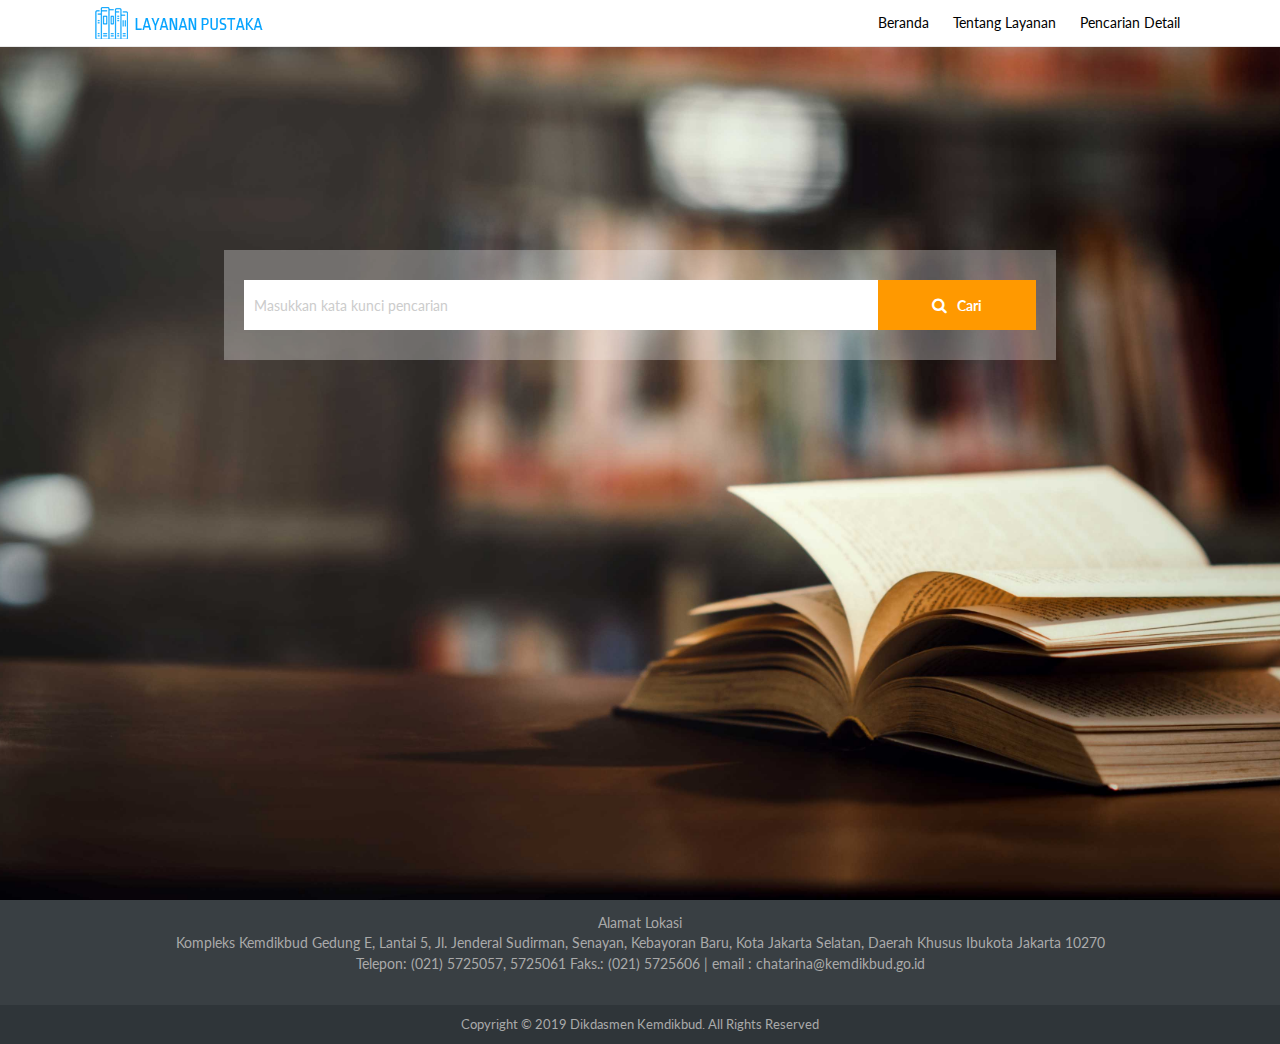
==== index.html @ 6f387b53 "pertama-pustaka" ====
<!DOCTYPE html PUBLIC "-//W3C//DTD XHTML 1.0 Transitional//EN" "http://www.w3.org/TR/xhtml1/DTD/xhtml1-transitional.dtd">
<html xmlns="http://www.w3.org/1999/xhtml">
<head>
<meta http-equiv="Content-Type" content="text/html; charset=utf-8" />
<meta name="viewport" content="width=device-width, initial-scale=1.0">
<link rel="stylesheet" href="css/font-awesome/css/font-awesome.min.css">
<link rel="stylesheet" href="css/bootstrap.min.css">
<link rel="stylesheet" href="css/pencarian-tu.css">
<link rel="stylesheet" href="css/style-by-v3.2.7.css">
<link href='http://fonts.googleapis.com/css?family=Pacifico' rel='stylesheet' type='text/css'>
<link href='http://fonts.googleapis.com/css?family=Lato:100,300,400,700,300italic,400italic' rel='stylesheet' type='text/css'>


<title>Layanan Pencarian TU - DIKDASMEN KEMDIKBUD.GO.ID</title>
</head>
<body>

<header class="wrap-header ">
	<div class="wrap-content con-flex header-desktop">
    	<img src="images/logo-pencarian.png" class="logo-home" />
        <div class=" wrap-menu-desktop">
        	<div class="txt-menu-desktop">
            	<ul>
                	<li><a href="index.html">Beranda</a></li>
                    <li><a href="tentang-layanan.html">Tentang Layanan</a></li>
                    <li><a href="pencarian-detail.html">Pencarian Detail</a></li>
                </ul>
            </div>
        </div>
    </div>
    <div class="wrap-content header-mobile">
    	<div class="list-lr">
            <img src="images/logo-pencarian.png" class="logo-home fleft" />
            <i class="fa fa-bars fs28 fright mar-t-2 tmb-open-menu"></i>
            <div class="clear-all"></div>
    	</div>
        <div class="wrap-menu-mobile content-menu">
        	<a href="#"><div class="menu-mobile-close tmb-close-menu"></div></a>
        	<div class="menu-mobile">
            	<ul>
                    <li><a href="index.html">Beranda</a></li>
                    <li><a href="tentang-layanan.html">Tentang Layanan</a></li>
                    <li><a href="pencarian-detail.html">Pencarian Detail</a></li>
                </ul>
            </div>
        </div>
    </div> 
</header>

<div class="bg-page">

<div class="jarak-konten"></div>
<div class="box-pad-search">
    <form>
    	<div class="tmpt-sch1">
        	<input type="text" class="fleft fs14 srch" placeholder="Masukkan kata kunci pencarian">
            <button class=" w-20-pc fleft fs14 btn-srch">
            <i class="fa fa-search fs16 mar-r-10"></i><span class="hide450">Cari</span>
            </button>
            <div class="clear-all"></div>
        </div>
    </form>
    </div>



</div>

	






<div class="clear-all"></div>

<footer>
	<div class="wrap-footer">
    	<div class=" wrap-content txtcenter">
        
        <h3>Alamat Lokasi</h3>
                <p>Kompleks Kemdikbud Gedung E, Lantai 5, Jl. Jenderal Sudirman, Senayan, 
        Kebayoran Baru, Kota Jakarta Selatan, Daerah Khusus Ibukota Jakarta 10270 <br/>
        		Telepon: (021) 5725057, 5725061 Faks.: (021) 5725606 | 
        email : <a href="mailto:chatarina@kemdikbud.go.id?Subject=Hello%kemdikbud" class="link-aaa" target="_top">chatarina@kemdikbud.go.id</a></p>
        </div>
    </div>
    <div class="wrap-footer-bootom">
    Copyright © 2019 Dikdasmen Kemdikbud. All Rights Reserved
    </div>
</footer>


</body>
<script src="js/jquery-3.2.1.min.js"></script>
<script src="js/bootstrap.min.js"></script>
<script src="js/main-tu.js"></script>
</html>
---- css/pencarian-tu.css ----
@charset "utf-8";
/*
CSS Document made by haryo bayu
17 Februari 2019
*/

@import url('roboto-condensed/roboto-condensed.css');
@import url('opensans/opensans.css');
@import url('oswald/oswald.css');


/*
font-family: 'RobotoCondensed-Regular';
font-family: 'RobotoCondensed-Italic';
font-family: 'RobotoCondensed-Bold';
font-family: 'OpenSans-Regular';
font-family: 'Oswald-Regular';
font-family: 'Abel-Regular';
font-family: 'Cabin-Regular';
font-family: 'Cabin-Medium';
font-family: 'Pacifico-Regular';
font-family: 'Montserrat-Regular';
font-family: "FranklinGothic-Heavy";
*/

html,body {font-family: 'Lato', sans-serif; height: 100%; font-weight: 400; scroll-behavior: smooth;}
textarea:focus, input:focus{outline: none;}
[role="button"],input[type="submit"],input[type="reset"],input[type="button"],button {
-webkit-box-sizing: content-box;-moz-box-sizing: content-box;box-sizing: content-box;}
/* Reset `button` and button-style `input` default styles */
input[type="submit"],input[type="reset"],input[type="button"],button {
background: none;border: 0;color: inherit;
/* cursor: default; */
font: inherit;line-height: normal;overflow: visible;padding: 0;
-webkit-appearance: button; /* for input */
-webkit-user-select: none; /* for button */
-moz-user-select: none;-ms-user-select: none;
}
input::-moz-focus-inner,button::-moz-focus-inner {border: 0;padding: 0;}
/* Make `a` like a button */
[role="button"] {
color: inherit;cursor: default;display: inline-block;text-align: center;text-decoration: none;white-space: pre;
-webkit-user-select: none;-moz-user-select: none;-ms-user-select: none;}
footer { margin-top:0px; }

/* link  */
a.link-white { color: #fff !important;}  a.link-white:hover{ color: #ff9900 !important;}
a.link-aaa { color: #aaa !important;}  a.link-white:hover{ color: #ff9900 !important;}
a.link-red { color: #fd2731 !important;}a.link-red:hover{ color: #fff !important;}
a.link-black { color: #454444 !important;}a.link-black:hover{ color: #f90 !important;}
a.link-grey { color: #666 !important;}a.link-grey:hover{ color: #f90 !important;}
.link-grey { color: #666 !important;}.link-grey:hover{ color: #f90 !important;}
a.link-orange { color: #f90 !important;}a.link-orange:hover{ color: #fff !important;}
.link2-black a { color:#454444 !important;}.link2-black a:hover { color:#f90!important;}
.link2-grey a { color:#666 !important;}.link2-black a:hover { color:#f90!important;}
.link2-aaa a { color:#aaa !important;}.link2-black a:hover { color:#f90!important;}
.link2-white a { color:#fff !important;}.link2-white a:hover { color:#ocf!important;}
.link2-red a {color: #fd2731 !important;}.link2-red a:hover {color: #fff !important;}
.link2-orange a { color: #f90 !important;}.link2-orange a:hover {color: #fff !important;}

.link-black { color: #454444 !important;}
.link-black:hover{ color: #f90 !important;}
.link-white { color: #fff !important;}  
.link-white:hover{ color: #ff9900 !important;}

/* Font Family */
.ff-roboto-r { font-family: 'RobotoCondensed-Regular',sans-serif; }
.ff-opensans {font-family: 'OpenSans-Regular',sans-serif; }
.ff-oswald-r {font-family: 'Oswald-Regular',sans-serif; }
.ff-lato-r {font-family: 'Lato', sans-serif;}



/* standar css */
.header-mobile { display:none !important;}
.header-desktop {}
.wrap-100 { width:100%;}
.wrap-content { width: 1100px !important; margin:0 auto;font-size:14px; }
.wrap-bleft { width: calc(70% - 16px); float:left; margin-right:15px; border-right: 1px solid #aaa; }
.wrap-bright { width: calc(30% - 15px); float:left; padding-left:15px;}
input::placeholder {color:  #CCC !important;}
.con-flex {display: -webkit-flex; /* Safari */display: flex;}
.row1-14 { max-height:19px; overflow:hidden;}
.row1-16 { max-height:21px; overflow:hidden;}
.row1-17 { max-height:22px; overflow:hidden;}
.row1-18 { max-height:25px; overflow:hidden;}
.row2-14 { max-height:38px; overflow:hidden;}
.row3-14 { max-height:47px; overflow:hidden;}
.row1-13 { max-height:19px; overflow:hidden;}
.row2-13 { max-height:38px; overflow:hidden;}
.list-lr { margin:0;}
.logo-home { width: auto !important; height:40px; margin-right:15px;}
.wrap-header { width:100%; min-height:30px; padding:3px 0; background-color:#FFF; 
border-bottom:1px solid #E9E9E9; position:fixed; top:0; z-index:3;}
.wrap-menu-desktop {  width: calc(100% - 75px); text-align:right;height:35px;}
.txt-menu-desktop { margin-top:9px; font-size:14px;}
.txt-menu-desktop ul{ list-style-type:none; padding-left:0; margin-left:0;}
.txt-menu-desktop ul li { padding-left:0; display:inline;  margin:0 10px;} 
.txt-menu-desktop ul li:nth-child(5) { margin-left:10; margin-right:0;} 
.txt-menu-desktop ul li a { text-decoration:none; color:#000;}
.txt-menu-desktop ul li a:hover { text-decoration:none; color: #F90;}
 .vertical-center {
  margin: 0;
  position: absolute;
  top: 50%;
  -ms-transform: translateY(-50%);
  transform: translateY(-50%);
}

.wrap-menu-result { width:200px; background-color:#FFF !important; height: 100%; margin:auto; position: absolute; top:0px; right:0px;}
.wrap-menu-mobile { width:100%; background-color:#FFF; position:fixed; top:0;height: 100%;}
.menu-result-close:before {content: "\f00d";font-family: FontAwesome;font-style: normal;
font-weight: normal;text-decoration: inherit; font-size: 20px; color:#000; width:30px; text-align:center;
 border:1px solid #CCC; position:absolute; right:0px; top:0;} 
.menu-mobile-close:before {content: "\f00d";font-family: FontAwesome;font-style: normal;
font-weight: normal;text-decoration: inherit; font-size: 20px; color:#000; width:30px; text-align:center;
 border:1px solid #CCC; position:absolute; top:10px; right:10px;} 
.menu-mobile { margin-top:40px; background-color:#FFF;}
.menu-mobile ul { list-style-type:none; padding-left:0px; margin-left:0px; }
.menu-mobile ul li { padding-top:5px; padding-bottom:5px;
border-bottom:1px solid #EBEBEB;}
.menu-mobile ul li a { color:#000; text-decoration:none; margin-left:10px;}
.menu-mobile ul li a:hover { color: #F90; text-decoration:none;}
.wrap-footer {width:100%; background-color: #393f43; padding: 15px 0; color:#aaa; font-size:14px; min-height:90px;}
.wrap-footer-bootom { width:100%; background-color: #2f3539; padding: 10px 0; color:#aaa; font-size:13px; text-align:center;}
.bg-page {
    background-image: url(../images/book.jpg);
    background-repeat: no-repeat;
    background-position: center;
    background-size: cover;
	-webkit-background-size: cover;
  	-moz-background-size: cover;
  	-o-background-size: cover;
  	width:100%;
	height:100%;
}

.jarak-konten { height:250px;}
.box-pad-search { width:65%; margin:0 auto !important; padding:30px 20px; 
background-color: rgba(255, 255, 255, 0.3);}
.box-schr-result {margin-left:17%; margin-top:4px; height:30px; background-color:#CCC; width:400px;}
.tmpt-sch1 {height:50px; background-color:#FFF; width:100%}
.tmpt-sch2 {height:30px; background-color:#FFF; width:100%; border:1px solid #efefef;}
.srch {height:50px; border:0; background-color: #FFF; width: calc(80% - 20px); padding:10px 0 !important; margin-left:10px; margin-right:10px;}
.btn-srch {height:30px; background-color:#F90; border:0;  padding:10px 0; color:#FFF; font-weight:bold;}

.srch2 {height:26px; border:0; background-color: #FFF; width: calc(90% - 20px); padding:10px 0 !important; margin-left:10px; margin-right:10px;}
.btn-srch2 {background-color:#F90; border:0;  padding:7px 0; color:#FFF; font-weight:bold; margin-top:-1px;}
.pos-open-menu {position:absolute; right:0; top:2px;}
.pos-open-menu:hover { cursor:pointer; height:70px; width:50px; text-align:right;}
.pos-open-menu:hover > .kotak-ss{ display:block !important;}
.kotak-ss {position:absolute; top:40px; width:230px; padding:10px; 
background-color:#FFF; right:0; display:none; text-align:left; font-size:14px; font-family: 'Lato', sans-serif;}
.menu-drop { background-color:#FFF;}
.menu-drop ul { list-style-type:none; padding-left:0px; margin-left:0px; }
.menu-drop ul li { padding-top:10px; padding-bottom:10px;
border-bottom:1px solid #EBEBEB;}
.menu-drop ul li a { color:#000; text-decoration:none;}
.menu-drop ul li a:hover { color: #F90; text-decoration:none;}
.jar-konten { height:45px !important;}
.poco-align { float:right;}

.row-5 { width:200px; min-height:80px; border:1px solid #e2e3e3; margin-right:10px; margin-left:10px; 
background-color:#fff; float:left; margin-top:10px; margin-bottom:10px;  cursor: pointer;}
.blck-buku { width:100%; background-color:#eef0f1; padding-top:15px; padding-bottom:15px; text-align:center;}
.blck-buku a > img { height:150px; width:auto !important; border:0;}
.blck-txt  { padding:10px; width: calc(100% - 20px); height:110px; position:relative;}
.blck-txt > h1 { font-size:13px; line-height:18px; height:38px; overflow:hidden; margin-bottom:10px;}
.blck-txt > .thn { font-size:13px; color:#900; margin-top:5px; margin-bottom:5px; font-weight:700;}
.blck-txt > .author { font-size:13px; line-height:18px; height:20px; overflow:hidden; margin-bottom:10px; color:#999;}
.blck-tambahan { padding:10px; width: calc(100% - 20px); height:70px; background-color:#e5e8e9; 
position:absolute; top:110px; margin-left:6%; display:none;}
.blck-txt:hover > .blck-tambahan { display:block;}
.bx-hd {
    padding: 5px 10px;
    border-left: 10px solid #0275d8;
    color: #ff9900;
    font-weight: bold;
    font-size: 18px;
    margin-top: 20px; margin-left:10px;}
.bl-ss {
    height: 20px;
    border-bottom: 1px solid #E9E9E9;
    margin-top: 20px;
    margin-bottom: 80px; }	
/*reponsive mode */
@media only screen and (max-width: 359px ) { 
.wrap-content { width: 100% !important;}
.wrap-bleft { width: calc(100% - 30px); float:none; margin: 0 auto; border:0;}
.wrap-bright { width: calc(100% - 30px); float:none; border-left: 0px solid #aaa; margin: 0 auto;padding-left:0;}
.header-desktop,.header-search-result { display:none !important;}
.header-mobile { display:block !important;}
.list-lr { margin-left:10px !important; margin-right:10px !important;}
.logo-home { width:35px; height:35px; margin-right:15}
.wrap-header { min-height:30px;}
.jarak-konten { height:100px;}
.bg-page {width:100%;height:350px;}
.hide450 { display:none;}
.poco-align { float:left;}
.row-5 { width:43.8%;}
}
@media only screen and (min-width: 360px)  and (max-width: 420px ) {
.wrap-content { width: 100% !important;}
.wrap-bleft { width: calc(100% - 30px); float:none; margin: 0 auto;border:0; }
.wrap-bright { width: calc(100% - 30px); float:none; border-left: 0px solid #aaa; margin: 0 auto;padding-left:0;}
.header-desktop,.header-search-result { display:none !important;}
.header-mobile { display:block !important;}
.list-lr { margin-left:10px !important; margin-right:10px !important;}
.logo-home { width:35px; height:35px; margin-right:15}
.wrap-header { min-height:30px;}
.jarak-konten { height:100px;}
.bg-page {width:100%;height:350px;}
.hide450 { display:none;}
.poco-align { float:left;}
.row-5 { width:43.8%;}
}
@media only screen and (min-width: 421px)  and (max-width: 480px ) {
.wrap-content { width: 100% !important;}
.wrap-bleft { width: calc(100% - 30px); float:none; margin: 0 auto;border:0; }
.wrap-bright { width: calc(100% - 30px); float:none; border-left: 0px solid #aaa; margin: 0 auto;padding-left:0;}
.header-desktop,.header-search-result { display:none !important;}
.header-mobile { display:block !important;}
.list-lr { margin-left:10px !important; margin-right:10px !important;}
.logo-home { width:35px; height:35px; margin-right:15}
.wrap-header { min-height:30px;}
.jarak-konten { height:100px;}
.bg-page {width:100%;height:500px;}
.hide450 { display:none;}
.poco-align { float:left;}
.row-5 { width:45%;}
}
@media only screen and (min-width: 481px)  and (max-width: 640px ) {
.wrap-content { width: 100% !important;}
.wrap-bleft { width: calc(100% - 30px); float:none; margin: 0 auto; border:0;}
.wrap-bright { width: calc(100% - 30px); float:none; border-left: 0px solid #aaa; margin: 0 auto;padding-left:0;}
.header-desktop,.header-search-result { display:none !important;}
.header-mobile { display:block !important;}
.list-lr { margin-left:10px !important; margin-right:10px !important;}
.logo-home { width:35px; height:35px; margin-right:15}
.wrap-header { min-height:30px;}
.jarak-konten { height:150px;}
.bg-page {width:100%;height:500px;}
.hide450 { display:none;}
.poco-align { float:left;}
.row-5 { width:45.6%;}
}
@media only screen and (min-width: 641px)  and (max-width: 768px ) {
.wrap-content { width: 100% !important;}
.wrap-bleft { width: calc(100% - 30px); float:none; margin: 0 auto; border:0;}
.wrap-bright { width: calc(100% - 30px); float:none; border-left: 0px solid #aaa; margin: 0 auto;padding-left:0;}
.header-desktop,.header-search-result { display:none !important;}
.header-mobile { display:block !important;}
.list-lr { margin-left:10px !important; margin-right:10px !important;}
.logo-home { width:35px; height:35px; margin-right:15}
.wrap-header { min-height:30px;}
.jarak-konten { height:150px;}
.bg-page {width:100%;height:500px;}
.hide450 { display:none;}
.poco-align { float:left;}
.row-5 { width:30.1%;}
}
@media only screen and (min-width: 769px)  and (max-width: 849px ) {
.wrap-content { width: 100% !important;}
.wrap-bleft { width: calc(70% - 31px); float:left; margin-right:15px; margin-left:15px; border-right: 1px solid #aaa;}
.wrap-bright > img { width:100% !important;}
.header-desktop,.header-search-result { display:none !important;}
.header-mobile { display:block !important;}
.list-lr { margin-left:10px !important; margin-right:10px !important;}
.logo-home { width:35px; height:35px; margin-right:15}
.wrap-header { min-height:30px;}
.jarak-konten { height:150px;}
.row-5 { width:30.6%;}
}
@media only screen and (min-width: 850px)  and (max-width: 900px ) {
.wrap-content { width: 100% !important;}
.wrap-bleft { width: calc(70% - 31px); float:left; margin-right:15px; margin-left:15px; border-right: 1px solid #aaa;}
.wrap-bright > img { width:100% !important;}
.header-desktop { display:none !important;}
.header-search-result { display:block !important;}
.header-mobile { display:none !important;}
.list-lr { margin-left:10px !important; margin-right:10px !important;}
.logo-home { width:35px; height:35px; margin-right:15}
.wrap-header { min-height:30px;}
.jarak-konten { height:150px;}
.box-schr-result {margin-left:12%; margin-top:4px; height:30px; background-color:#CCC; width:350px;}
.pos-open-menu {position:absolute; right:10px; top:2px;}
.row-5 { width:22.6%;}
}
@media only screen and (min-width: 901px)  and (max-width: 999px ) {
.wrap-content { width: 100% !important;}
.wrap-bleft { width: calc(70% - 31px); float:left; margin-right:15px; margin-left:15px; border-right: 1px solid #aaa;}
.wrap-bright > img { width:100% !important;}
.header-desktop{ display:none !important;}
.header-search-result { display:block !important;}
.header-mobile { display:none !important;}
.list-lr { margin-left:10px !important; margin-right:10px !important;}
.logo-home { width:35px; height:35px; margin-right:15}
.wrap-header { min-height:30px;}
.jarak-konten { height:150px;}
.box-schr-result {margin-left:12%; margin-top:4px; height:30px; background-color:#CCC; width:400px;}
.pos-open-menu {position:absolute; right:10px; top:2px;}
.row-5 { width:22.7%;}
}
@media only screen and (min-width: 1000px)  and (max-width: 1099px ) {
.wrap-content { width: 100% !important;}
.wrap-bleft { width: calc(70% - 31px); float:left; margin-right:15px; margin-left:15px; border-right: 1px solid #aaa;}
.wrap-bright > img { width:100% !important;}
.header-mobile { display:none !important;}
.list-lr { margin-left:10px !important; margin-right:10px !important;}
.logo-home { margin-left:10px;}
.wrap-menu-desktop {  width: calc(100% - 85px); margin-right:10px;}
.box-schr-result {margin-left:15%; margin-top:4px; height:30px; background-color:#CCC; width:400px;}
.pos-open-menu {position:absolute; right:10px; top:2px;}
.row-5 { width:18%;}
}
/*
@media only screen and (min-width: 1100px)  and (max-width: 1199px ) {
.wrap-content { width: 100% !important;}
}
*/
---- css/style-by-v3.2.7.css ----
@charset "utf-8";
/* 
CSS Document made by Haryo Bayu with passion and love  
code name : style-by-version 3.2.7
update : 7/2/2019
*/

html, body { margin:0px; padding:0px;}
.high-100-pc { height:100% !important;}
/* a href*/
a { text-decoration:none !important;}
/* float */
.fright { float:right;}.fleft { float:left;}
/*clear */
.clear-boot { padding: 0 !important; margin: 0 !important;}.clear-all{clear:both;} 
.clear-margin { margin-top:0px !important; margin-bottom:0px !important; margin-left:0px !important; margin-right:0px !important;}
/* flex container */
.con-flex { display:flex; flex-wrap: nowrap;}
/* disabled form */
input.disabled { background-color: #E9E9E9 !important;}
.disabled::-webkit-input-placeholder { /* Chrome */
  color: red;
}
.disabled:-ms-input-placeholder { /* IE 10+ */
  color: red;
}
.disabled::-moz-placeholder { /* Firefox 19+ */
  color: red;
  opacity: 1;
}
.disabled:-moz-placeholder { /* Firefox 4 - 18 */
  color: red;
  opacity: 1;
}
/*kursor */
.cur-pointer { cursor:pointer !important;}
.cur-move { cursor:move !important;}
.cur-help { cursor:help !important;}
/* center */
.center-max {display: block; margin-left: auto !important;margin-right: auto !important;}
.center-txt { text-align:center !important;}
/*  H clearing   */
h1,h2,h3 { margin:0;padding:0;}
h1,h2,h3 { font-size:100%; font-weight:normal;}
/*  rata kiri kanan */
.txtleft{ text-align:left;} .txtright{ text-align:right;} .txtcenter{ text-align:center;}.center{ margin:0 auto; }
.no-decoration { text-decoration:none !important;}
/* Letter Spacing */
.ls-min-1{ letter-spacing:-1px; }.ls-min-05{ letter-spacing:-0.5px; }.ls-normal{ letter-spacing:normal; }
.ls-plus-05{ letter-spacing:0.5px; }.ls-plus-1{ letter-spacing:1px; }
/* Posisi*/
.relative{ position:relative; }.absolute{ position:absolute; }.fixed{ position:fixed; }
.top-0 { top:0px !important;}.top-1 { top:1px !important;}.top-2 { top:2px !important;}.top-3 { top:3px !important;}.top-4 { top:4px !important;}
.top-5 { top:5px !important;}.top-6 { top:6px !important;}.top-7 { top:7px !important;}.top-8 { top:8px !important;}.top-9 { top:9px !important;}
.top-10 { top:10px !important;}.top-11 { top:11px !important;}.top-12 { top:12px !important;}.top-13 { top:13px !important;}.top-14 { top:14px !important;}
.top-15 { top:15px !important;}.top-16 { top:16px !important;}.top-17 { top:17px !important;}.top-18 { top:18px !important;}.top-19 { top:19px !important;}
.top-20 { top:20px !important;}
.bottom-0 { bottom:0px !important;}.bottom-1 { bottom:1px !important;}.bottom-2 { bottom:2px !important;}.bottom-3 { bottom:3px !important;}.bottom-4 { bottom:4px !important;}
.bottom-5 { bottom:5px !important;}.bottom-6 { bottom:6px !important;}.bottom-7 { bottom:7px !important;}.bottom-8 { bottom:8px !important;}.bottom-9 { bottom:9px !important;}
.bottom-10 { bottom:10px !important;}.bottom-11 { bottom:11px !important;}.bottom-12 { bottom:12px !important;}.bottom-13 { bottom:13px !important;}.bottom-14 { bottom:14px !important;}
.bottom-15 { bottom:15px !important;}.bottom-16 { bottom:16px !important;}.bottom-17 { bottom:17px !important;}.bottom-18 { bottom:18px !important;}.bottom-19 { bottom:19px !important;}
.bottom-20 { bottom:20px !important;}
.left-0 { left:0px !important;}.left-1 { left:1px !important;}.left-2 { left:2px !important;}.left-3 { left:3px !important;}.left-4 { left:4px !important;}
.left-5 { left:5px !important;}.left-6 { left:6px !important;}.left-7 { left:7px !important;}.left-8 { left:8px !important;}.left-9 { left:9px !important;}
.left-10 { left:10px !important;}.left-11 { left:11px !important;}.left-12 { left:12px !important;}.left-13 { left:13px !important;}.left-14 { left:14px !important;}
.left-15 { left:15px !important;}.left-16 { left:16px !important;}.left-17 { left:17px !important;}.left-18 { left:18px !important;}.left-19 { left:19px !important;}
.left-20 { left:20px !important;}
.right-0 { right:0px !important;}.right-1 { right:1px !important;}.right-2 { right:2px !important;}.right-3 { right:3px !important;}.right-4 { right:4px !important;}
.right-5 { right:5px !important;}.right-6 { right:6px !important;}.right-7 { right:7px !important;}.right-8 { right:8px !important;}.right-9 { right:9px !important;}
.right-10 { right:10px !important;}.right-11 { right:11px !important;}.right-12 { right:12px !important;}.right-13 { right:13px !important;}.right-14 { right:14px !important;}
.right-15 { right:15px !important;}.right-16 { right:16px !important;}.right-17 { right:17px !important;}.right-18 { right:18px !important;}.right-19 { right:19px !important;}
.right-20 { right:20px !important;}
/* line height */
.line-height-35{ line-height:35px; }.line-height-30{ line-height:30px; }.line-height-25{ line-height:25px; }.line-height-20{ line-height:20px; }
.line-height-18{ line-height:18px; }.line-height-16{ line-height:16px; }.line-height-14{ line-height:14px; }.line-height-12{ line-height:12px; }
.line-height-normal{ line-height:normal; }
/* display */
.dplay-none { display:none !important;}.dplay-block { display:block !important;} .dplay-inherit{ display:inherit !important;}
.dplay-inline { display:inline !important;}.dplay-inlineblock { display: inline-block !important;} .dplay-inlinetable { display: inline-table !important;} 
/* height */
.high-1{height:1px !important;} .high-2{height:2px !important;} .high-3{height:3px !important;}.high-4{height:4px !important;}
.high-6{height:6px !important;} .high-7{height:7px !important;} .high-8{height:8px !important;}.high-9{height:9px !important;}
.high-5{height:5px !important;} .high-10{height:10px !important;}.high-15{height:15px !important;}.high-20{height:20px !important;}
.high-25{height:25px !important;}.high-30{height:30px !important;}.high-35{height:35px !important;}.high-40{height:40px !important;}
.high-45{height:50px !important;}.high-50{height:50px !important;}.high-60{height:60px !important;}.high-70{height:70px !important;}
.high-80{height:80px !important;}.high-90{height:90px !important;}.high-100{height:100px !important;}.high-150{height:150px !important;}
/* padding */
.pad-h-5 { padding:0 5px !important}.pad-h-10 { padding:0 10px !important}.pad-h-15 { padding:0 15px !important}.pad-h-20 { padding:0 20px !important}
.pad-v-5 { padding:5px 0 !important}.pad-v-10 { padding:10px 0 !important}.pad-v-15 { padding:15px 0 !important}.pad-v-20 { padding:20px 0 !important}
.pad-t-1 {padding-top:1px !important;}.pad-t-2 {padding-top:2px !important;}.pad-t-3 {padding-top:3px !important;}.pad-t-4 {padding-top:4px !important;}
.pad-t-5 {padding-top:5px !important;}.pad-t-6 {padding-top:6px !important;}.pad-t-7 {padding-top:7px !important;}.pad-t-8 {padding-top:8px !important;}
.pad-t-9 {padding-top:9px !important;}.pad-t-10 {padding-top:10px !important;}.pad-t-12 {padding-top:12px !important;}.pad-t-15 {padding-top:15px !important;}
.pad-t-20 {padding-top:20px !important;}.pad-t-22 {padding-top:22px !important;}.pad-t-24 {padding-top:24px !important;}.pad-t-25 {padding-top:25px !important;}
.pad-b-1 {padding-bottom:1px !important;}.pad-b-2 {padding-bottom:2px !important;}.pad-b-3 {padding-bottom:3px !important;}.pad-b-4 {padding-bottom:4px !important;}
.pad-b-5 {padding-bottom:5px !important;}.pad-b-6 {padding-bottom:6px !important;}.pad-b-7 {padding-bottom:7px !important;}.pad-b-8 {padding-bottom:8px !important;}
.pad-b-9 {padding-bottom:9px !important;}.pad-b-10 {padding-bottom:10px !important;}.pad-b-12 {padding-bottom:12px !important;}.pad-b-15 {padding-bottom:15px !important;}
.pad-b-20 {padding-bottom:20px !important;}.pad-b-22 {padding-bottom:22px !important;}.pad-b-24 {padding-bottom:24px !important;}.pad-b-25 {padding-bottom:25px !important;}
.pad-l-1{ padding-left:1px !important;}.pad-l-2{ padding-left:2px !important;}.pad-l-3{ padding-left:3px !important;}.pad-l-4{ padding-left:4px !important;}
.pad-l-5{ padding-left:5px !important;}.pad-l-6{ padding-left:6px !important;}.pad-l-7{ padding-left:7px !important;}.pad-l-8{ padding-left:8px !important;}
.pad-l-9{ padding-left:9px !important;}.pad-l-10{ padding-left:10px !important;}.pad-l-12{ padding-left:12px !important;}.pad-l-15{ padding-left:15px !important;}
.pad-r-1{ padding-right:1px !important;}.pad-r-2{ padding-right:2px !important;}.pad-r-3{ padding-right:3px !important;}.pad-r-4{ padding-right:4px !important;}
.pad-r-5{ padding-right:5px !important;}.pad-r-6{ padding-right:6px !important;}.pad-r-7{ padding-right:7px !important;}.pad-r-8{ padding-right:8px !important;}
.pad-r-9{ padding-right:9px !important;}.pad-r-10{ padding-right:10px !important;}.pad-r-12{ padding-right:12px !important;}.pad-r-15{ padding-right:15px !important;}
.pad-5{padding:5px !important;}.pad-10{padding:10px !important;}.pad-15{padding:15px !important;}.pad-20{padding:20px !important;}
.pad-lr10 { padding-left:10px !important; padding-right:10px !important;} .pad-lr-5 { padding-left:5px !important; padding-right:5px !important;}
.pad-lr-0 { padding-left:0px !important;padding-right:0px !important;}.pad-lr-2 { padding-left:2px !important;padding-right:2px !important;}
.pad-tb-5 { padding-top:5px !important;padding-bottom:5px !important;}.pad-tb-10 {padding-top:10px !important;padding-bottom:10px !important;}
.pad-lr-3 { padding-left:3px !important;padding-right:3px !important;} .pad-lr-4 { padding-left:4px !important;padding-right:4px !important;}
.pad-lr-6 { padding-left:6px !important;padding-right:6px !important;} .pad-lr-7 { padding-left:7px !important;padding-right:7px !important;}
.pad-lr-2 { padding-left:8px !important;padding-right:8px !important;}.pad-lr-9 { padding-left:9px !important;padding-right:9px !important;}
.pad-lr-10 { padding-left:10px !important;padding-right:10px !important;}
/* margin */
.mar-h-5 { margin:0 5px !important}.mar-h-10 { margin:0 10px !important}.mar-h-15 { margin:0 15px !important}.mar-h-20 { margin:0 20px !important}
.mar-v-5 { margin:5px 0 !important}.mar-v-10 { margin:10px 0 !important}.mar-v-15 { margin:15px 0 !important}.mar-v-20 { margin:20px 0 !important}
.mar-t-1 {margin-top:1px !important;}.mar-t-2 {margin-top:2px !important;}.mar-t-3 {margin-top:3px !important;}.mar-t-4 {margin-top:4px !important;}
.mar-t-5 {margin-top:5px !important;}.mar-t-6 {margin-top:6px !important;}.mar-t-7 {margin-top:7px !important;}.mar-t-8 {margin-top:8px !important;}
.mar-t-9 {margin-top:9px !important;}.mar-t-10 {margin-top:10px !important;}.mar-t-12 {margin-top:12px !important;}.mar-t-15 {margin-top:15px !important;}
.mar-t-20 {margin-top:20px !important;}.mar-t-22 {margin-top:22px !important;}.mar-t-24 {margin-top:24px !important;}.mar-t-25 {margin-top:25px !important;}
.mar-b-1 {margin-bottom:1px !important;}.mar-b-2 {margin-bottom:2px !important;}.mar-b-3 {margin-bottom:3px !important;}.mar-b-4 {margin-bottom:4px !important;}
.mar-b-5 {margin-bottom:5px !important;}.mar-b-6 {margin-bottom:6px !important;}.mar-b-7 {margin-bottom:7px !important;}.mar-b-8 {margin-bottom:8px !important;}
.mar-b-9 {margin-bottom:9px !important;}.mar-b-10 {margin-bottom:10px !important;}.mar-b-12 {margin-bottom:12px !important;}.mar-b-15 {margin-bottom:15px !important;}
.mar-b-20 {margin-bottom:20px !important;}.mar-b-22 {margin-bottom:22px !important;}.mar-b-24 {margin-bottom:24px !important;}.mar-b-25 {margin-bottom:25px !important;}
.mar-l-1{ margin-left:1px !important;}.mar-l-2{ margin-left:2px !important;}.mar-l-3{ margin-left:3px !important;}.mar-l-4{ margin-left:4px !important;}
.mar-l-5{ margin-left:5px !important;}.mar-l-6{ margin-left:6px !important;}.mar-l-7{ margin-left:7px !important;}.mar-l-8{ margin-left:8px !important;}
.mar-l-9{ margin-left:9px !important;}.mar-l-10{ margin-left:10px !important;}.mar-l-12{ margin-left:12px !important;}.mar-l-15{ margin-left:15px !important;}
.mar-r-1{ margin-right:1px !important;}.mar-r-2{ margin-right:2px !important;}.mar-r-3{ margin-right:3px !important;}.mar-r-4{ margin-right:4px !important;}
.mar-r-5{ margin-right:5px !important;}.mar-r-6{ margin-right:6px !important;}.mar-r-7{ margin-right:7px !important;}.mar-r-8{ margin-right:8px !important;}
.mar-r-9{ margin-right:9px !important;}.mar-r-10{ margin-right:10px !important;}.mar-r-12{ margin-right:12px !important;}.mar-r-15{ margin-right:15px !important;}
.mar-lr10 { margin-left:10px !important; margin-right:10px !important;}.mar-lr5 { margin-left:5px !important; margin-right:5px !important;}
.mar-lr6 { margin-left:6px !important; margin-right:6px !important;} .mar-lr7 { margin-left:7px !important; margin-right:7px !important;}
.mar-lr4 { margin-left:4px !important; margin-right:4px !important;}.mar-lr3 { margin-left:3px !important; margin-right:3px !important;}
.mar-lr2 { margin-left:2px !important; margin-right:2px !important;}.mar-lr1 { margin-left:1px !important; margin-right:1px !important;}
.mar-lr8 { margin-left:8px !important; margin-right:8px !important;}.mar-lr9 { margin-left:9px !important; margin-right:9px !important;}
.mar-lr0 { margin-left:0px !important; margin-right:0px !important;}
.mar-tb-5 { margin-top:5px !important; margin-bottom:5px !important;} .mar-tb-10 { margin-top:10px !important; margin-bottom:10px !important;}
.mar-5 { margin:5px !important;} .mar-10 { margin:10px !important;} .mar-15 { margin:15px !important;}
.mar-tb-6 { margin-top:6px !important; margin-bottom:6px !important;} .mar-tb-7 { margin-top:7px !important; margin-bottom:7px !important;}
.mar-tb-8 { margin-top:8px !important; margin-bottom:8px !important;}.mar-tb-9 { margin-top:9px !important; margin-bottom:9px !important;}


.list-lr { margin-left:0px; margin-right:0px;}
/* backgorund-color */
.bg-red{background-color:#c00000 !important;}.bg-green{background-color:#178811 !important;}.bg-blue{background-color:#054974 !important;}
.bg-black{background-color:#000 !important;}.bg-white{background-color:#FFF !important;}.bg-grey1 { background-color:#F1F1F1 !important;}
.bg-grey2{background-color:#F2F2F2 !important;}.bg-grey3{background-color:#F3F3F3 !important;}.bg-grey4{background-color:#F4F4F4 !important;}
.bg-grey5{background-color:#F5F5F5 !important;}.bg-ccc{background-color:#ccc !important;}.bg-ddd{background-color:#dddddd !important;}
.bg-eee{background-color:#eeeeee !important;}.bg-333{background-color:#333 !important}.bg-666{background-color:#666 !important;}
.bg-999 { background-color:#999 !important} 

.bg-color-fb { background-color:#1c61a6;}.bg-color-tw { background-color:#02cafb;}.bg-color-wa { background-color:#3cb92d;}
.bg-color-g {  background-color:#db4836;}.bg-color-tele{ background-color:#0781cc;}.bg-color-copi{ background-color:#fb6703;}
.bg-color-insta { background-color:#b408ce;}

/* font-size   */
.fs11 { font-size:11px !important;}.fs12 { font-size:12px !important;}.fs13 { font-size:13px !important;}.fs14 { font-size:14px !important;}
.fs15 { font-size:15px !important;}.fs16 { font-size:16px !important;}.fs17 { font-size:17px !important;}.fs18 { font-size:18px !important;}
.fs20 { font-size:20px !important;}.fs22 { font-size:22px !important;}.fs24 { font-size:24px !important;}.fs26 { font-size:26px !important;}
.fs27 { font-size:27px !important;}.fs28 { font-size:28px !important;}.fs30 { font-size:30px !important;}.fs32 { font-size:32px !important;}
.fs36 { font-size:36px !important;}.fs40 { font-size:40px !important;}.fs45 { font-size:45px !important;}.fs50 { font-size:50px !important;}
.fs60 { font-size:60px !important;}.fs70 { font-size:70px !important;}.fs80 { font-size:80px !important;}
/*  Font Color   */
.color-white { color:#FFF !important;}.color-black { color:#000 !important;} .color-gray { color:#9c9a9a !important;} .color-orange { color:#ff9900;}
.color-red { color:#c00000 !important;}.color-green { color:#178811 !important;}.color-graydark { color:#666 !important;}
.color-blue1{ color: #054974 !important;} .color-bluelight{ color: #0781cc !important;}
/* Font Weight & Style*/
.f-bold{ font-weight:bold;}.f-normal{ font-weight:normal;}.f-lighter{ font-weight:lighter}.f-bolder{ font-weight: bolder} 
.f-italic { font-style:italic}
/* text trasform */
.t-uppercase{ text-transform:uppercase; }
.t-capitalize{ text-transform:capitalize; }
.t-lowercase{ text-transform:lowercase; }
/* Border */
.bor-all{ border:1px solid #ddd; }
.bor-top{ border-top:1px solid #ddd; }
.bor-bot{ border-bottom:1px solid #ddd; }
.bor-left{ border-left:1px solid #ddd; }
.bor-right{ border-right:1px solid #ddd; }
.bor-0 { border:0 !important;}
/* border-radius */
.bor-radius-5{ -webkit-border-radius: 5px; -moz-border-radius: 5px; border-radius: 5px !important;  }
.bor-radius-10{ -webkit-border-radius: 10px; -moz-border-radius: 10px; border-radius: 10px !important;  }
.bor-radius-15{ -webkit-border-radius: 15px; -moz-border-radius: 15px; border-radius: 15px !important;  }
.bor-radius-20{ -webkit-border-radius: 20px; -moz-border-radius: 20px; border-radius: 20px !important;  }
/* width-px  */
.w-10-px { width:10px !important;}.w-15-px { width:15px !important;}.w-20-px { width:20px !important;}.w-25-px { width:25px !important;}
.w-30-px { width:30px !important;}.w-35-px { width:35px !important;}.w-40-px { width:40px !important;}.w-45-px { width:45px !important;}
.w-50-px { width:50px !important;}.w-60-px { width:60px !important;}.w-70-px { width:70px !important;}.w-80-px { width:80px !important;}
.w-90-px { width:90px !important;}.w-100-px { width:100px !important;}.w-150-px { width:150px !important;}.w-175-px { width:175px !important;}
.w-200-px { width:200px !important;}.w-250-px { width:250px !important;}.w-275-px { width:275px !important;}.w-300-px { width:300px !important;}
.w-400-px { width:400px !important;}.w-500-px { width:500px !important;}.w-600-px { width:600px !important;}.w-700-px { width:700px !important;}
.w-800-px { width:800px !important;}.w-900-px { width:900px !important;}.w-1000-px { width:1000px !important;}.w-1100-px { width:1100px !important;}
.w-1150-px { width:1150px !important;}.w-1200-px { width:1200px !important;} .w-1220-px { width:1220px !important;}
.w-110-px { width:110px !important;}.w-120-px { width:120px !important;}.w-130-px { width:130px !important;}.w-140-px { width:140px !important;}
.w-160-px { width:160px !important;}.w-170-px { width:170px !important;}.w-180-px { width:180px !important;}.w-190-px { width:190px !important;}
/* width-percent  */
.w-5-pc { width:5% !important;}.w-10-pc { width:10% !important;}.w-15-pc { width:15% !important;}.w-20-pc { width:20% !important;}
.w-25-pc { width:25% !important;}.w-30-pc { width:30% !important;}.w-35-pc { width:35% !important;}.w-40-pc { width:40% !important;}
.w-45-pc { width:45% !important;}.w-50-pc { width:50% !important;}.w-55-pc { width:55% !important;}.w-60-pc { width:60% !important;}
.w-65-pc { width:65% !important;}.w-70-pc { width:70% !important;}.w-75-pc { width:75% !important;}.w-80-pc { width:80% !important;}
.w-85-pc { width:85% !important;}.w-90-pc { width:90% !important;}.w-95-pc { width:95% !important;}.w-100-pc { width:100% !important;}

/*loading <div class="loader">Loading...</div> */
.loader,.loader:after{border-radius:50%;width:10em;height:10em}.loader{margin:60px auto;font-size:10px;position:relative;text-indent:-9999em;border-top:1.1em solid rgba(255,255,255,.2);border-right:1.1em solid rgba(255,255,255,.2);border-bottom:1.1em solid rgba(255,255,255,.2);border-left:1.1em solid #fff;-webkit-transform:translateZ(0);-ms-transform:translateZ(0);transform:translateZ(0);-webkit-animation:load8 1.1s infinite linear;animation:load8 1.1s infinite linear}@-webkit-keyframes load8{0%{-webkit-transform:rotate(0);transform:rotate(0)}100%{-webkit-transform:rotate(360deg);transform:rotate(360deg)}}@keyframes load8{0%{-webkit-transform:rotate(0);transform:rotate(0)}100%{-webkit-transform:rotate(360deg);transform:rotate(360deg)}}

/*vertical-align */
.valign-t { vertical-align:top !important;}
.valign-b { vertical-align:bottom !important;}
.valign-m { vertical-align:middle !important;}
.valign-sub { vertical-align:sub !important;}
.valign-super { vertical-align:super !important;}
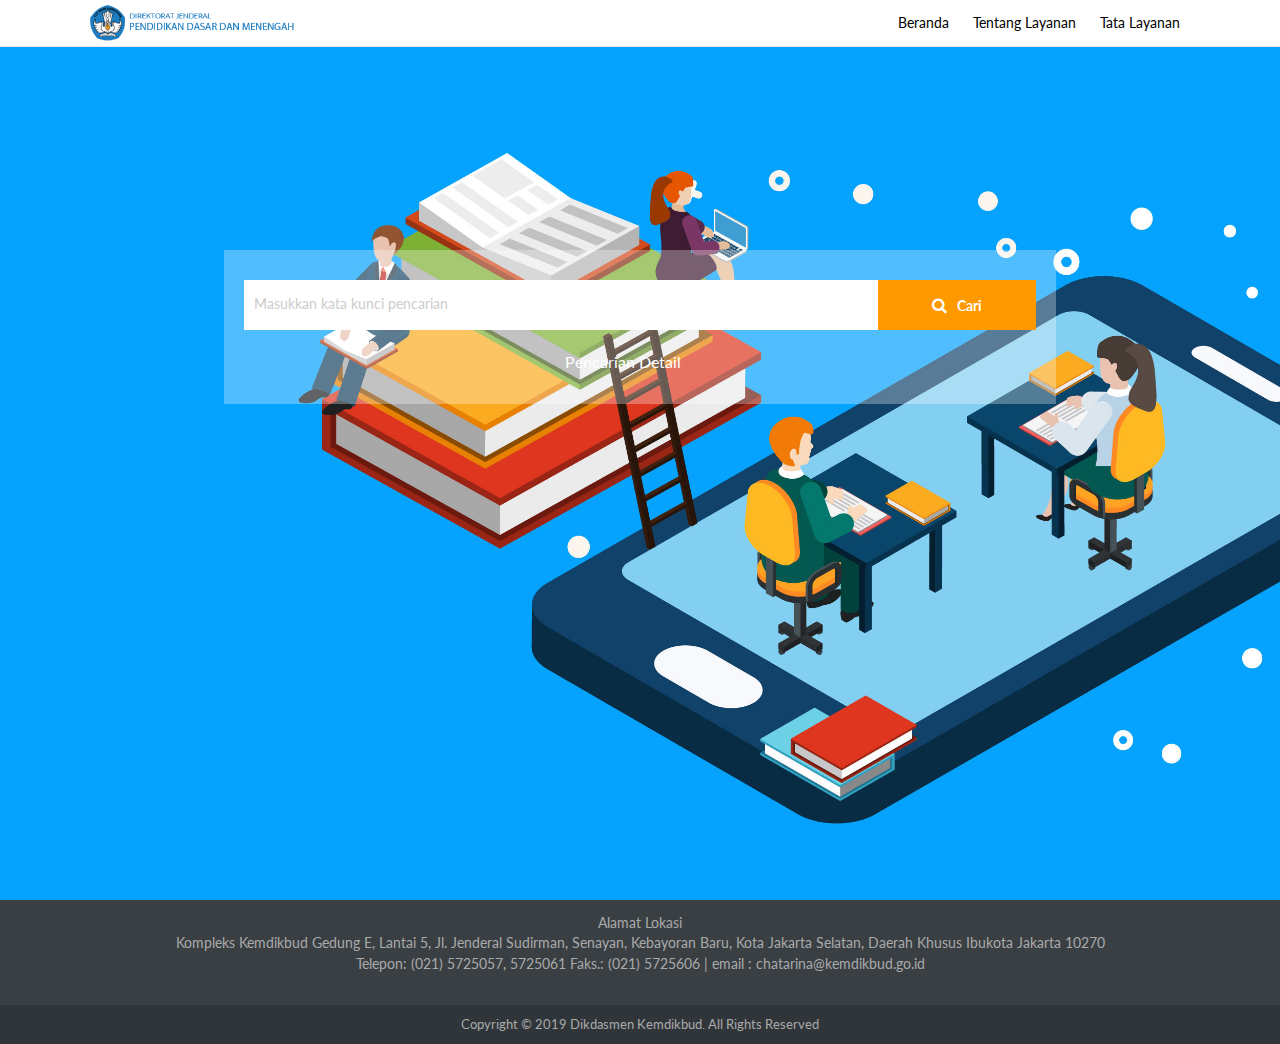
==== commit 28894b30: "Update Pilihan Home Pustaka" ====
--- a/index.html
+++ b/index.html
@@ -16,21 +16,21 @@
 <body>
 
 <header class="wrap-header ">
-	<div class="wrap-content con-flex header-desktop">
-    	<img src="images/logo-pencarian.png" class="logo-home" />
+	<div class="wrap-content con-flex header-desktop-home">
+    	<img src="images/logo-dirjen.png" class="logo-home" />
         <div class=" wrap-menu-desktop">
         	<div class="txt-menu-desktop">
             	<ul>
                 	<li><a href="index.html">Beranda</a></li>
                     <li><a href="tentang-layanan.html">Tentang Layanan</a></li>
-                    <li><a href="pencarian-detail.html">Pencarian Detail</a></li>
+                    <li><a href="pencarian-detail.html">Tata Layanan</a></li>
                 </ul>
             </div>
         </div>
     </div>
     <div class="wrap-content header-mobile">
     	<div class="list-lr">
-            <img src="images/logo-pencarian.png" class="logo-home fleft" />
+            <img src="images/logo-dirjen.png" class="logo-home fleft" />
             <i class="fa fa-bars fs28 fright mar-t-2 tmb-open-menu"></i>
             <div class="clear-all"></div>
     	</div>
@@ -40,7 +40,7 @@
             	<ul>
                     <li><a href="index.html">Beranda</a></li>
                     <li><a href="tentang-layanan.html">Tentang Layanan</a></li>
-                    <li><a href="pencarian-detail.html">Pencarian Detail</a></li>
+                    <li><a href="pencarian-detail.html">Tata Layanan</a></li>
                 </ul>
             </div>
         </div>
@@ -60,7 +60,8 @@
             <div class="clear-all"></div>
         </div>
     </form>
-    </div>
+	<div class="fs16 center-max w-150-px mar-t-20"><a href="#" class="link-white">Pencarian Detail</a></div>
+</div>
 
 
 
--- a/css/pencarian-tu.css
+++ b/css/pencarian-tu.css
@@ -74,10 +74,19 @@
 /* standar css */
 .header-mobile { display:none !important;}
 .header-desktop {}
+.header-desktop-home {}
 .wrap-100 { width:100%;}
 .wrap-content { width: 1100px !important; margin:0 auto;font-size:14px; }
-.wrap-bleft { width: calc(70% - 16px); float:left; margin-right:15px; border-right: 1px solid #aaa; }
-.wrap-bright { width: calc(30% - 15px); float:left; padding-left:15px;}
+.wrap-bleft { width: calc(75% - 16px); float:left; padding-right:15px; border-right: 1px solid #ddd; }
+.wrap-bright { width: calc(25% - 15px); float:left; margin-left:15px;}
+.wrap-bleft2 { width: calc(20% - 10px); float:left; margin-right:10px; }
+.wrap-bright2 { width: calc(80% - 11px); float:left; padding-left:10px; border-left: 1px solid #ddd;}
+.wrap-bleft3 { width: calc(30% - 10px); float:left; margin-right:10px; }
+.wrap-bright3 { width: calc(70% - 10px); float:left; padding-left:10px;}
+.wrap-bleft4 { width: calc(30% - 10px); float:left; margin-right:10px; }
+.wrap-bright4 { width: calc(70% - 10px); float:left; padding-left:10px;}
+
+
 input::placeholder {color:  #CCC !important;}
 .con-flex {display: -webkit-flex; /* Safari */display: flex;}
 .row1-14 { max-height:19px; overflow:hidden;}
@@ -92,6 +101,8 @@
 .logo-home { width: auto !important; height:40px; margin-right:15px;}
 .wrap-header { width:100%; min-height:30px; padding:3px 0; background-color:#FFF; 
 border-bottom:1px solid #E9E9E9; position:fixed; top:0; z-index:3;}
+.wrap-header-trans { width:100%; min-height:30px; padding:3px 0; background-color:none; 
+border-bottom:0px solid #E9E9E9; position:fixed; top:0; z-index:3;}
 .wrap-menu-desktop {  width: calc(100% - 75px); text-align:right;height:35px;}
 .txt-menu-desktop { margin-top:9px; font-size:14px;}
 .txt-menu-desktop ul{ list-style-type:none; padding-left:0; margin-left:0;}
@@ -123,8 +134,9 @@
 .menu-mobile ul li a:hover { color: #F90; text-decoration:none;}
 .wrap-footer {width:100%; background-color: #393f43; padding: 15px 0; color:#aaa; font-size:14px; min-height:90px;}
 .wrap-footer-bootom { width:100%; background-color: #2f3539; padding: 10px 0; color:#aaa; font-size:13px; text-align:center;}
+.wrap-footer-bootom-new { width:100%; padding: 10px 0; color:#aaa; font-size:12px; text-align:left;}
 .bg-page {
-    background-image: url(../images/book.jpg);
+    background-image: url(../images/bl-1.jpg);
     background-repeat: no-repeat;
     background-position: center;
     background-size: cover;
@@ -141,7 +153,7 @@
 .box-schr-result {margin-left:17%; margin-top:4px; height:30px; background-color:#CCC; width:400px;}
 .tmpt-sch1 {height:50px; background-color:#FFF; width:100%}
 .tmpt-sch2 {height:30px; background-color:#FFF; width:100%; border:1px solid #efefef;}
-.srch {height:50px; border:0; background-color: #FFF; width: calc(80% - 20px); padding:10px 0 !important; margin-left:10px; margin-right:10px;}
+.srch {height:47px; border:0; background-color: #FFF; width: calc(80% - 20px); padding:10px 0 !important; margin-left:10px; margin-right:10px;}
 .btn-srch {height:30px; background-color:#F90; border:0;  padding:10px 0; color:#FFF; font-weight:bold;}
 
 .srch2 {height:26px; border:0; background-color: #FFF; width: calc(90% - 20px); padding:10px 0 !important; margin-left:10px; margin-right:10px;}
@@ -159,11 +171,16 @@
 .menu-drop ul li a:hover { color: #F90; text-decoration:none;}
 .jar-konten { height:45px !important;}
 .poco-align { float:right;}
+.txt-flsbl { text-align:right;}
 
 .row-5 { width:200px; min-height:80px; border:1px solid #e2e3e3; margin-right:10px; margin-left:10px; 
 background-color:#fff; float:left; margin-top:10px; margin-bottom:10px;  cursor: pointer;}
-.blck-buku { width:100%; background-color:#eef0f1; padding-top:15px; padding-bottom:15px; text-align:center;}
-.blck-buku a > img { height:150px; width:auto !important; border:0;}
+
+.row-4 { width:22.67%; min-height:80px; border:1px solid #e2e3e3; margin-right:10px; margin-left:10px; 
+background-color:#fff; float:left; margin-top:10px; margin-bottom:10px;  cursor: pointer;}
+
+.blck-buku { width:100%; background-color:#eef0f1; padding-top:15px; padding-bottom:15px; text-align:center; min-height:180px;}
+.blck-buku a > img { max-height:150px; max-width:100% !important; border:0;}
 .blck-txt  { padding:10px; width: calc(100% - 20px); height:110px; position:relative;}
 .blck-txt > h1 { font-size:13px; line-height:18px; height:38px; overflow:hidden; margin-bottom:10px;}
 .blck-txt > .thn { font-size:13px; color:#900; margin-top:5px; margin-bottom:5px; font-weight:700;}
@@ -183,12 +200,60 @@
     border-bottom: 1px solid #E9E9E9;
     margin-top: 20px;
     margin-bottom: 80px; }	
+	
+.blck-undertop {width:100%; height:120px; background-color:#05a3fe; background-image:
+url(../images/kaca-besar.png); background-repeat:no-repeat; background-position:9% 15px;}
+.blck-undertop-folder {width:100%; height:120px; background-color:#05a3fe; background-image:
+url(../images/folder-trans.png); background-repeat:no-repeat; background-position:9% 15px;}
+
+.high-rel { max-height:150px !important; overflow-y: auto; overflow-x: hidden; margin-bottom: 15px;}
+.high-rel::-webkit-scrollbar {width: 5px;background-color: #F5F5F5;}
+.high-rel::-webkit-scrollbar-thumb {border-radius: 10px;
+	-webkit-box-shadow: inset 0 0 6px rgba(0,0,0,.3);
+  background-color: #555;}
+.konten-highrel ul { list-style-type:none; padding-left:0; margin-left:0;}
+.konten-highrel ul li { list-style-type:none; padding-left:0; margin-left:0; margin:5px 0; 
+font-size:14px; border-bottom:1px solid #ddd; padding-bottom:5px;}  
+.w-advance-search { width:70% !important; margin:0 auto;}
+
+
+.img-detail > img { max-width: 235px !important;max-height: 360px;}
+.kotak_sosmed { width:35px; padding:6px 0;text-align:center;border-radius:5px;}
+.sosmed_detail ul { list-style-type:none; padding-left:0; margin-left:0; }
+.sosmed_detail ul li { padding-left:0; display:inline-block; font-size:21px;text-align:center; }
+.sosmed_detail ul li a { color:#FFF !important; text-decoration:none;}
+.sosmed_detail ul li a:hover {color: #F90 !important; text-decoration:none;}
+
+.ls-st ul { list-style-type:none; padding-left:0; margin-left:0;}
+.ls-st ul li { list-style-type:none; padding-left:0; margin-left:0; margin-bottom:10px;}
+.dev_slt { padding-top:5px; margin-bottom:5px; border-bottom:1px solid #eee;}
+
+.swiper-container {width: 100%;height: 100%;}
+	
+.bg-1 { background-image:url(../images/bg-1.jpg); background-repeat:no-repeat;
+-webkit-background-size: cover;
+  -moz-background-size: cover;
+  -o-background-size: cover;
+  background-size: cover;}
+.bg-2 { background-image:url(../images/bg-2.jpg); background-repeat:no-repeat;
+-webkit-background-size: cover;
+  -moz-background-size: cover;
+  -o-background-size: cover;
+  background-size: cover;}  
+.txt-pencari {line-height:62px; font-weight:700; font-size:60px;}  
+  	
 /*reponsive mode */
 @media only screen and (max-width: 359px ) { 
 .wrap-content { width: 100% !important;}
 .wrap-bleft { width: calc(100% - 30px); float:none; margin: 0 auto; border:0;}
 .wrap-bright { width: calc(100% - 30px); float:none; border-left: 0px solid #aaa; margin: 0 auto;padding-left:0;}
-.header-desktop,.header-search-result { display:none !important;}
+.wrap-bleft2 { width: calc(100% - 30px); float:none; margin: 0 auto; border:0;}
+.wrap-bright2 { width: calc(100% - 30px); float:none; border-left: 0px solid #aaa; margin: 0 auto;padding-left:0;}
+.wrap-bleft3 { width: calc(100% - 30px); float:none; margin: 0 auto; border:0;}
+.wrap-bright3 { width: calc(100% - 30px); float:none; border-left: 0px solid #aaa; margin: 0 auto;padding-left:0;}
+.wrap-bleft4 { width: calc(100% - 0px); float:none; margin: 0 auto; border:0;}
+.wrap-bright4 { width: calc(100% - 0px); float:none; border-left: 0px solid #aaa; margin: 0 auto;padding-left:0;}
+.header-desktop,.header-search-result,.header-desktop-home { display:none !important;}
 .header-mobile { display:block !important;}
 .list-lr { margin-left:10px !important; margin-right:10px !important;}
 .logo-home { width:35px; height:35px; margin-right:15}
@@ -198,12 +263,26 @@
 .hide450 { display:none;}
 .poco-align { float:left;}
 .row-5 { width:43.8%;}
+.blck-tambahan { display:none !important;}
+.txt-flsbl { text-align:left;}
+.row-4 { width:43.5%;}
+.w-advance-search { width:100% !important; margin:0 auto;}
+.img-detail { text-align:center; margin:0 auto !important;}
+.img-detail > img {width: 100% !important;max-height: 360px;margin: 0 auto;}
+.blck-txt { height:131px;}
+.txt-pencari {line-height:28px; font-weight:700; font-size:25px;}
 }
 @media only screen and (min-width: 360px)  and (max-width: 420px ) {
 .wrap-content { width: 100% !important;}
 .wrap-bleft { width: calc(100% - 30px); float:none; margin: 0 auto;border:0; }
 .wrap-bright { width: calc(100% - 30px); float:none; border-left: 0px solid #aaa; margin: 0 auto;padding-left:0;}
-.header-desktop,.header-search-result { display:none !important;}
+.wrap-bleft2 { width: calc(100% - 30px); float:none; margin: 0 auto; border:0;}
+.wrap-bright2 { width: calc(100% - 30px); float:none; border-left: 0px solid #aaa; margin: 0 auto;padding-left:0;}
+.wrap-bleft3 { width: calc(100% - 30px); float:none; margin: 0 auto; border:0;}
+.wrap-bright3 { width: calc(100% - 30px); float:none; border-left: 0px solid #aaa; margin: 0 auto;padding-left:0;}
+.wrap-bleft4 { width: calc(100% - 0px); float:none; margin: 0 auto; border:0;}
+.wrap-bright4 { width: calc(100% - 0px); float:none; border-left: 0px solid #aaa; margin: 0 auto;padding-left:0;}
+.header-desktop,.header-search-result,.header-desktop-home { display:none !important;}
 .header-mobile { display:block !important;}
 .list-lr { margin-left:10px !important; margin-right:10px !important;}
 .logo-home { width:35px; height:35px; margin-right:15}
@@ -213,12 +292,26 @@
 .hide450 { display:none;}
 .poco-align { float:left;}
 .row-5 { width:43.8%;}
+.blck-tambahan { display:none !important;}
+.txt-flsbl { text-align:left;}
+.row-4 { width:44%;}
+.w-advance-search { width:100% !important; margin:0 auto;}
+.img-detail { text-align:center; margin:0 auto !important;}
+.img-detail > img {width: 100% !important;max-height: 360px;margin: 0 auto;}
+.blck-txt { height:131px;}
+.txt-pencari {line-height:28px; font-weight:700; font-size:25px;}
 }
 @media only screen and (min-width: 421px)  and (max-width: 480px ) {
 .wrap-content { width: 100% !important;}
 .wrap-bleft { width: calc(100% - 30px); float:none; margin: 0 auto;border:0; }
 .wrap-bright { width: calc(100% - 30px); float:none; border-left: 0px solid #aaa; margin: 0 auto;padding-left:0;}
-.header-desktop,.header-search-result { display:none !important;}
+.wrap-bleft2 { width: calc(100% - 30px); float:none; margin: 0 auto; border:0;}
+.wrap-bright2 { width: calc(100% - 30px); float:none; border-left: 0px solid #aaa; margin: 0 auto;padding-left:0;}
+.wrap-bleft3 { width: calc(100% - 30px); float:none; margin: 0 auto; border:0;}
+.wrap-bright3 { width: calc(100% - 30px); float:none; border-left: 0px solid #aaa; margin: 0 auto;padding-left:0;}
+.wrap-bleft4 { width: calc(100% - 0px); float:none; margin: 0 auto; border:0;}
+.wrap-bright4 { width: calc(100% - 0px); float:none; border-left: 0px solid #aaa; margin: 0 auto;padding-left:0;}
+.header-desktop,.header-search-result,.header-desktop-home { display:none !important;}
 .header-mobile { display:block !important;}
 .list-lr { margin-left:10px !important; margin-right:10px !important;}
 .logo-home { width:35px; height:35px; margin-right:15}
@@ -228,12 +321,25 @@
 .hide450 { display:none;}
 .poco-align { float:left;}
 .row-5 { width:45%;}
+.blck-tambahan { display:none !important;}
+.txt-flsbl { text-align:left;}
+.row-4 { width:44.3%;}
+.w-advance-search { width:100% !important; margin:0 auto;}
+.img-detail { text-align:center; margin:0 auto !important;}
+.img-detail > img {width: 100% !important;max-height: 360px;margin: 0 auto;}
+.txt-pencari {line-height:28px; font-weight:700; font-size:25px;}
 }
 @media only screen and (min-width: 481px)  and (max-width: 640px ) {
 .wrap-content { width: 100% !important;}
 .wrap-bleft { width: calc(100% - 30px); float:none; margin: 0 auto; border:0;}
 .wrap-bright { width: calc(100% - 30px); float:none; border-left: 0px solid #aaa; margin: 0 auto;padding-left:0;}
-.header-desktop,.header-search-result { display:none !important;}
+.wrap-bleft2 { width: calc(100% - 30px); float:none; margin: 0 auto; border:0;}
+.wrap-bright2 { width: calc(100% - 30px); float:none; border-left: 0px solid #aaa; margin: 0 auto;padding-left:0;}
+.wrap-bleft3 { width: calc(100% - 30px); float:none; margin: 0 auto; border:0;}
+.wrap-bright3 { width: calc(100% - 30px); float:none; border-left: 0px solid #aaa; margin: 0 auto;padding-left:0;}
+.wrap-bleft4 { width: calc(100% - 0px); float:none; margin: 0 auto; border:0;}
+.wrap-bright4 { width: calc(100% - 0px); float:none; border-left: 0px solid #aaa; margin: 0 auto;padding-left:0;}
+.header-desktop,.header-search-result ,.header-desktop-home{ display:none !important;}
 .header-mobile { display:block !important;}
 .list-lr { margin-left:10px !important; margin-right:10px !important;}
 .logo-home { width:35px; height:35px; margin-right:15}
@@ -243,12 +349,25 @@
 .hide450 { display:none;}
 .poco-align { float:left;}
 .row-5 { width:45.6%;}
+.blck-tambahan { display:none !important;}
+.txt-flsbl { text-align:left;}
+.row-4 { width:45.5%;}
+.w-advance-search { width:100% !important; margin:0 auto;}
+.img-detail { text-align:center; margin:0 auto !important;}
+.img-detail > img {width: 100% !important;max-height: 360px;margin: 0 auto;}
+.txt-pencari {line-height:43px; font-weight:700; font-size:40px;}
 }
 @media only screen and (min-width: 641px)  and (max-width: 768px ) {
 .wrap-content { width: 100% !important;}
 .wrap-bleft { width: calc(100% - 30px); float:none; margin: 0 auto; border:0;}
 .wrap-bright { width: calc(100% - 30px); float:none; border-left: 0px solid #aaa; margin: 0 auto;padding-left:0;}
-.header-desktop,.header-search-result { display:none !important;}
+.wrap-bleft2 { width: calc(100% - 30px); float:none; margin: 0 auto; border:0;}
+.wrap-bright2 { width: calc(100% - 30px); float:none; border-left: 0px solid #aaa; margin: 0 auto;padding-left:0;}
+.wrap-bleft3 { width: calc(100% - 30px); float:none; margin: 0 auto; border:0;}
+.wrap-bright3 { width: calc(100% - 30px); float:none; border-left: 0px solid #aaa; margin: 0 auto;padding-left:0;}
+.wrap-bleft4 { width: calc(100% - 0px); float:none; margin: 0 auto; border:0;}
+.wrap-bright4 { width: calc(100% - 0px); float:none; border-left: 0px solid #aaa; margin: 0 auto;padding-left:0;}
+.header-desktop,.header-search-result,.header-desktop-home { display:none !important;}
 .header-mobile { display:block !important;}
 .list-lr { margin-left:10px !important; margin-right:10px !important;}
 .logo-home { width:35px; height:35px; margin-right:15}
@@ -258,24 +377,35 @@
 .hide450 { display:none;}
 .poco-align { float:left;}
 .row-5 { width:30.1%;}
+.blck-tambahan { display:none !important;}
+.txt-flsbl { text-align:left;}
+.row-4 { width:30%;}
+.w-advance-search { width:100% !important; margin:0 auto;}
+.img-detail { text-align:center; margin:0 auto !important;}
+.img-detail > img {width: 100% !important;max-height: 360px;margin: 0 auto;}
+.txt-pencari {line-height:43px; font-weight:700; font-size:40px;}
 }
 @media only screen and (min-width: 769px)  and (max-width: 849px ) {
 .wrap-content { width: 100% !important;}
-.wrap-bleft { width: calc(70% - 31px); float:left; margin-right:15px; margin-left:15px; border-right: 1px solid #aaa;}
+.wrap-bleft { width: calc(70% - 31px); float:left; margin-right:15px; margin-left:15px; }
 .wrap-bright > img { width:100% !important;}
-.header-desktop,.header-search-result { display:none !important;}
+.header-desktop,.header-search-result,.header-desktop-home { display:none !important;}
 .header-mobile { display:block !important;}
 .list-lr { margin-left:10px !important; margin-right:10px !important;}
 .logo-home { width:35px; height:35px; margin-right:15}
 .wrap-header { min-height:30px;}
 .jarak-konten { height:150px;}
 .row-5 { width:30.6%;}
+.blck-tambahan { display:none !important;}
+.row-4 { width:29.7%;}
+.img-detail > img {max-width: 140px !important;}
+.txt-pencari {line-height:43px; font-weight:700; font-size:40px;}
 }
 @media only screen and (min-width: 850px)  and (max-width: 900px ) {
 .wrap-content { width: 100% !important;}
-.wrap-bleft { width: calc(70% - 31px); float:left; margin-right:15px; margin-left:15px; border-right: 1px solid #aaa;}
+.wrap-bleft { width: calc(70% - 31px); float:left; margin-right:15px; margin-left:15px; }
 .wrap-bright > img { width:100% !important;}
-.header-desktop { display:none !important;}
+.header-desktop{ display:none !important;}
 .header-search-result { display:block !important;}
 .header-mobile { display:none !important;}
 .list-lr { margin-left:10px !important; margin-right:10px !important;}
@@ -285,10 +415,12 @@
 .box-schr-result {margin-left:12%; margin-top:4px; height:30px; background-color:#CCC; width:350px;}
 .pos-open-menu {position:absolute; right:10px; top:2px;}
 .row-5 { width:22.6%;}
+.row-4 { width:30.2%;}
+.img-detail > img {max-width: 165px !important;}
 }
 @media only screen and (min-width: 901px)  and (max-width: 999px ) {
 .wrap-content { width: 100% !important;}
-.wrap-bleft { width: calc(70% - 31px); float:left; margin-right:15px; margin-left:15px; border-right: 1px solid #aaa;}
+.wrap-bleft { width: calc(70% - 31px); float:left; margin-right:15px; margin-left:15px;}
 .wrap-bright > img { width:100% !important;}
 .header-desktop{ display:none !important;}
 .header-search-result { display:block !important;}
@@ -300,10 +432,12 @@
 .box-schr-result {margin-left:12%; margin-top:4px; height:30px; background-color:#CCC; width:400px;}
 .pos-open-menu {position:absolute; right:10px; top:2px;}
 .row-5 { width:22.7%;}
+.row-4 { width:22%;}
+.img-detail > img {max-width: 175px !important;}
 }
 @media only screen and (min-width: 1000px)  and (max-width: 1099px ) {
 .wrap-content { width: 100% !important;}
-.wrap-bleft { width: calc(70% - 31px); float:left; margin-right:15px; margin-left:15px; border-right: 1px solid #aaa;}
+.wrap-bleft { width: calc(70% - 31px); float:left; margin-right:15px; margin-left:15px;}
 .wrap-bright > img { width:100% !important;}
 .header-mobile { display:none !important;}
 .list-lr { margin-left:10px !important; margin-right:10px !important;}
@@ -312,6 +446,8 @@
 .box-schr-result {margin-left:15%; margin-top:4px; height:30px; background-color:#CCC; width:400px;}
 .pos-open-menu {position:absolute; right:10px; top:2px;}
 .row-5 { width:18%;}
+.row-4 { width:22.4%;}
+.img-detail > img {max-width: 196px !important;}
 }
 /*
 @media only screen and (min-width: 1100px)  and (max-width: 1199px ) {
